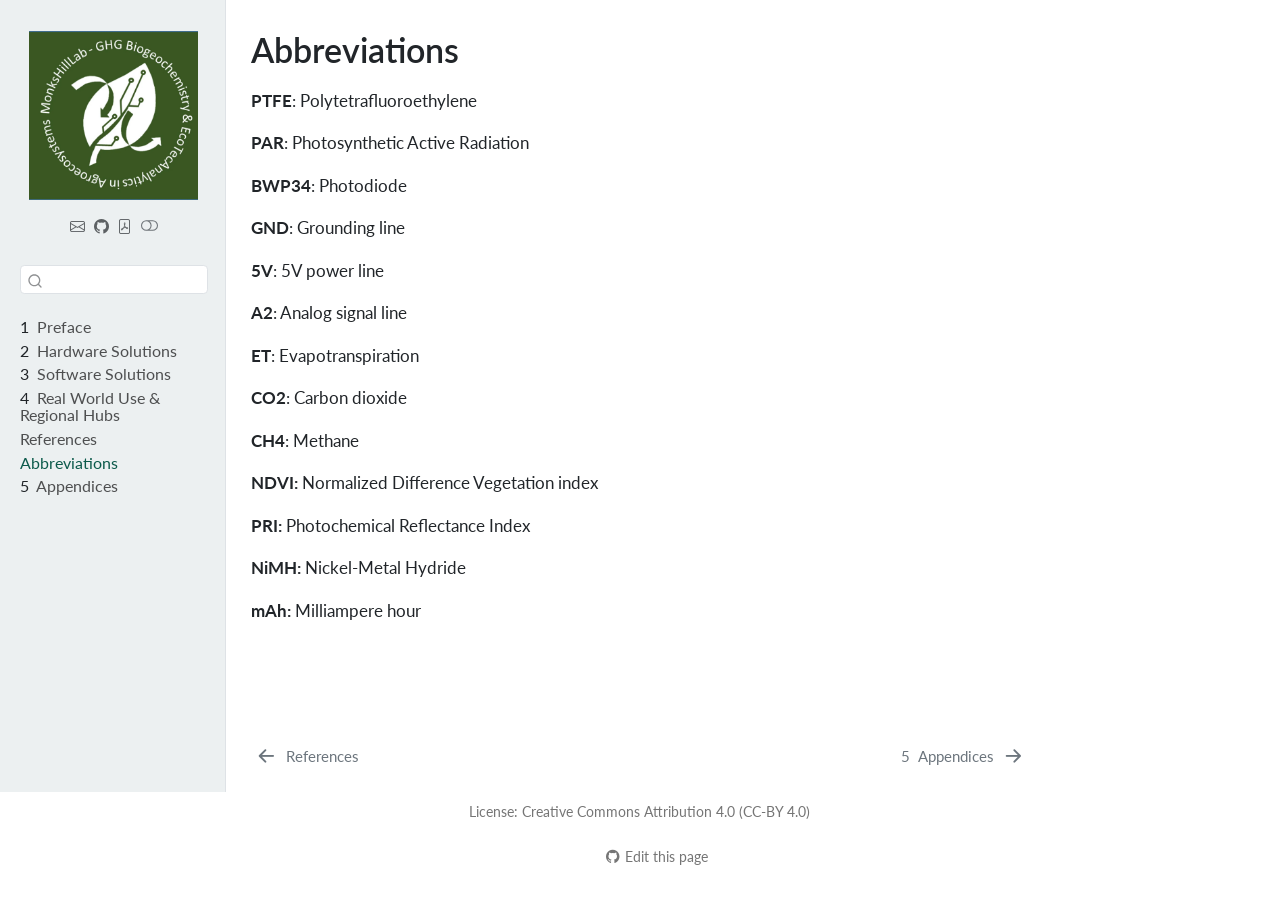
==== abbreviations.html @ f5f692bb "Built site for gh-pages" ====
<!DOCTYPE html>
<html xmlns="http://www.w3.org/1999/xhtml" lang="en" xml:lang="en"><head>

<meta charset="utf-8">
<meta name="generator" content="quarto-1.9.37">

<meta name="viewport" content="width=device-width, initial-scale=1.0, user-scalable=yes">


<title>Abbreviations – Build-It-Yourself: Low-Cost Systems for Field Ecophysiology</title>
<style>
/* Default styles provided by pandoc.
** See https://pandoc.org/MANUAL.html#variables-for-html for config info.
*/
code{white-space: pre-wrap;}
span.smallcaps{font-variant: small-caps;}
div.columns{display: flex; gap: min(4vw, 1.5em);}
div.column{flex: auto; overflow-x: auto;}
div.hanging-indent{margin-left: 1.5em; text-indent: -1.5em;}
ul.task-list{list-style: none;}
ul.task-list li input[type="checkbox"] {
  width: 0.8em;
  margin: 0 0.8em 0.2em -1em; /* quarto-specific, see https://github.com/quarto-dev/quarto-cli/issues/4556 */ 
  vertical-align: middle;
}
</style>


<script src="site_libs/quarto-nav/quarto-nav.js"></script>
<script src="site_libs/clipboard/clipboard.min.js"></script>
<script src="site_libs/quarto-search/autocomplete.umd.js"></script>
<script src="site_libs/quarto-search/fuse.min.js"></script>
<script src="site_libs/quarto-search/quarto-search.js"></script>
<meta name="quarto:offset" content="./">
<link href="./appendices.html" rel="next">
<link href="./references.html" rel="prev">
<link href="./assets/mhl-logo.png" rel="icon" type="image/png">
<script src="site_libs/quarto-html/quarto.js" type="module"></script>
<script src="site_libs/quarto-html/tabsets/tabsets.js" type="module"></script>
<script src="site_libs/quarto-html/popper.min.js"></script>
<script src="site_libs/quarto-html/tippy.umd.min.js"></script>
<script src="site_libs/quarto-html/anchor.min.js"></script>
<link href="site_libs/quarto-html/tippy.css" rel="stylesheet">
<link href="site_libs/quarto-html/quarto-syntax-highlighting-7f8f88aac4f3542376d5c11b86a4c14d.css" rel="stylesheet" class="quarto-color-scheme" id="quarto-text-highlighting-styles">
<link href="site_libs/quarto-html/quarto-syntax-highlighting-dark-d0ae9245876894da5ac7e18953ecc5cc.css" rel="stylesheet" class="quarto-color-scheme quarto-color-alternate" id="quarto-text-highlighting-styles">
<link href="site_libs/quarto-html/quarto-syntax-highlighting-7f8f88aac4f3542376d5c11b86a4c14d.css" rel="stylesheet" class="quarto-color-scheme-extra" id="quarto-text-highlighting-styles">
<script src="site_libs/bootstrap/bootstrap.min.js"></script>
<link href="site_libs/bootstrap/bootstrap-icons.css" rel="stylesheet">
<link href="site_libs/bootstrap/bootstrap-c75c47e41b4a108db95474492f6cf601.min.css" rel="stylesheet" append-hash="true" class="quarto-color-scheme" id="quarto-bootstrap" data-mode="light">
<link href="site_libs/bootstrap/bootstrap-dark-1c487531667cee9fc2b7a6ff2bb929b9.min.css" rel="stylesheet" append-hash="true" class="quarto-color-scheme quarto-color-alternate" id="quarto-bootstrap" data-mode="dark">
<link href="site_libs/bootstrap/bootstrap-c75c47e41b4a108db95474492f6cf601.min.css" rel="stylesheet" append-hash="true" class="quarto-color-scheme-extra" id="quarto-bootstrap" data-mode="light">
<script id="quarto-search-options" type="application/json">{
  "location": "sidebar",
  "copy-button": false,
  "collapse-after": 3,
  "panel-placement": "start",
  "type": "textbox",
  "limit": 50,
  "keyboard-shortcut": [
    "f",
    "/",
    "s"
  ],
  "show-item-context": false,
  "language": {
    "search-no-results-text": "No results",
    "search-matching-documents-text": "matching documents",
    "search-copy-link-title": "Copy link to search",
    "search-hide-matches-text": "Hide additional matches",
    "search-more-match-text": "more match in this document",
    "search-more-matches-text": "more matches in this document",
    "search-clear-button-title": "Clear",
    "search-text-placeholder": "",
    "search-detached-cancel-button-title": "Cancel",
    "search-submit-button-title": "Submit",
    "search-label": "Search"
  }
}</script>
<script async="" src="https://hypothes.is/embed.js"></script>
<script>
  window.document.addEventListener("DOMContentLoaded", function (_event) {
    document.body.classList.add('hypothesis-enabled');
  });
</script>


</head>

<body class="nav-sidebar docked quarto-light"><script id="quarto-html-before-body" type="application/javascript">
    const toggleBodyColorMode = (bsSheetEl) => {
      const mode = bsSheetEl.getAttribute("data-mode");
      const bodyEl = window.document.querySelector("body");
      if (mode === "dark") {
        bodyEl.classList.add("quarto-dark");
        bodyEl.classList.remove("quarto-light");
      } else {
        bodyEl.classList.add("quarto-light");
        bodyEl.classList.remove("quarto-dark");
      }
    }
    const toggleBodyColorPrimary = () => {
      const bsSheetEl = window.document.querySelector("link#quarto-bootstrap:not([rel=disabled-stylesheet])");
      if (bsSheetEl) {
        toggleBodyColorMode(bsSheetEl);
      }
    }
    const setColorSchemeToggle = (alternate) => {
      const toggles = window.document.querySelectorAll('.quarto-color-scheme-toggle');
      for (let i=0; i < toggles.length; i++) {
        const toggle = toggles[i];
        if (toggle) {
          if (alternate) {
            toggle.classList.add("alternate");
          } else {
            toggle.classList.remove("alternate");
          }
        }
      }
    };
    const toggleColorMode = (alternate) => {
      // Switch the stylesheets
      const primaryStylesheets = window.document.querySelectorAll('link.quarto-color-scheme:not(.quarto-color-alternate)');
      const alternateStylesheets = window.document.querySelectorAll('link.quarto-color-scheme.quarto-color-alternate');
      manageTransitions('#quarto-margin-sidebar .nav-link', false);
      if (alternate) {
        // note: dark is layered on light, we don't disable primary!
        enableStylesheet(alternateStylesheets);
        for (const sheetNode of alternateStylesheets) {
          if (sheetNode.id === "quarto-bootstrap") {
            toggleBodyColorMode(sheetNode);
          }
        }
      } else {
        disableStylesheet(alternateStylesheets);
        enableStylesheet(primaryStylesheets)
        toggleBodyColorPrimary();
      }
      manageTransitions('#quarto-margin-sidebar .nav-link', true);
      // Switch the toggles
      setColorSchemeToggle(alternate)
      // Hack to workaround the fact that safari doesn't
      // properly recolor the scrollbar when toggling (#1455)
      if (navigator.userAgent.indexOf('Safari') > 0 && navigator.userAgent.indexOf('Chrome') == -1) {
        manageTransitions("body", false);
        window.scrollTo(0, 1);
        setTimeout(() => {
          window.scrollTo(0, 0);
          manageTransitions("body", true);
        }, 40);
      }
    }
    const disableStylesheet = (stylesheets) => {
      for (let i=0; i < stylesheets.length; i++) {
        const stylesheet = stylesheets[i];
        stylesheet.rel = 'disabled-stylesheet';
      }
    }
    const enableStylesheet = (stylesheets) => {
      for (let i=0; i < stylesheets.length; i++) {
        const stylesheet = stylesheets[i];
        if(stylesheet.rel !== 'stylesheet') { // for Chrome, which will still FOUC without this check
          stylesheet.rel = 'stylesheet';
        }
      }
    }
    const manageTransitions = (selector, allowTransitions) => {
      const els = window.document.querySelectorAll(selector);
      for (let i=0; i < els.length; i++) {
        const el = els[i];
        if (allowTransitions) {
          el.classList.remove('notransition');
        } else {
          el.classList.add('notransition');
        }
      }
    }
    const isFileUrl = () => {
      return window.location.protocol === 'file:';
    }
    const hasAlternateSentinel = () => {
      let styleSentinel = getColorSchemeSentinel();
      if (styleSentinel !== null) {
        return styleSentinel === "alternate";
      } else {
        return false;
      }
    }
    const setStyleSentinel = (alternate) => {
      const value = alternate ? "alternate" : "default";
      if (!isFileUrl()) {
        window.localStorage.setItem("quarto-color-scheme", value);
      } else {
        localAlternateSentinel = value;
      }
    }
    const getColorSchemeSentinel = () => {
      if (!isFileUrl()) {
        const storageValue = window.localStorage.getItem("quarto-color-scheme");
        return storageValue != null ? storageValue : localAlternateSentinel;
      } else {
        return localAlternateSentinel;
      }
    }
    const toggleGiscusIfUsed = (isAlternate, darkModeDefault) => {
      const baseTheme = document.querySelector('#giscus-base-theme')?.value ?? 'light';
      const alternateTheme = document.querySelector('#giscus-alt-theme')?.value ?? 'dark';
      let newTheme = '';
      if(authorPrefersDark) {
        newTheme = isAlternate ? baseTheme : alternateTheme;
      } else {
        newTheme = isAlternate ? alternateTheme : baseTheme;
      }
      const changeGiscusTheme = () => {
        // From: https://github.com/giscus/giscus/issues/336
        const sendMessage = (message) => {
          const iframe = document.querySelector('iframe.giscus-frame');
          if (!iframe) return;
          iframe.contentWindow.postMessage({ giscus: message }, 'https://giscus.app');
        }
        sendMessage({
          setConfig: {
            theme: newTheme
          }
        });
      }
      const isGiscussLoaded = window.document.querySelector('iframe.giscus-frame') !== null;
      if (isGiscussLoaded) {
        changeGiscusTheme();
      }
    };
    const authorPrefersDark = false;
    const darkModeDefault = authorPrefersDark;
      document.querySelector('link#quarto-text-highlighting-styles.quarto-color-scheme-extra').rel = 'disabled-stylesheet';
      document.querySelector('link#quarto-bootstrap.quarto-color-scheme-extra').rel = 'disabled-stylesheet';
    let localAlternateSentinel = darkModeDefault ? 'alternate' : 'default';
    // Dark / light mode switch
    window.quartoToggleColorScheme = () => {
      // Read the current dark / light value
      let toAlternate = !hasAlternateSentinel();
      toggleColorMode(toAlternate);
      setStyleSentinel(toAlternate);
      toggleGiscusIfUsed(toAlternate, darkModeDefault);
      window.dispatchEvent(new Event('resize'));
    };
    // Switch to dark mode if need be
    if (hasAlternateSentinel()) {
      toggleColorMode(true);
    } else {
      toggleColorMode(false);
    }
  </script>

<div id="quarto-search-results"></div>
  <header id="quarto-header" class="headroom fixed-top">
  <nav class="quarto-secondary-nav">
    <div class="container-fluid d-flex">
      <button type="button" class="quarto-btn-toggle btn" data-bs-toggle="collapse" role="button" data-bs-target=".quarto-sidebar-collapse-item" aria-controls="quarto-sidebar" aria-expanded="false" aria-label="Toggle sidebar navigation" onclick="if (window.quartoToggleHeadroom) { window.quartoToggleHeadroom(); }">
        <i class="bi bi-layout-text-sidebar-reverse"></i>
      </button>
        <nav class="quarto-page-breadcrumbs" aria-label="breadcrumb"><ol class="breadcrumb"><li class="breadcrumb-item"><a href="./abbreviations.html">Abbreviations</a></li></ol></nav>
        <a class="flex-grow-1" role="navigation" data-bs-toggle="collapse" data-bs-target=".quarto-sidebar-collapse-item" aria-controls="quarto-sidebar" aria-expanded="false" aria-label="Toggle sidebar navigation" onclick="if (window.quartoToggleHeadroom) { window.quartoToggleHeadroom(); }">      
        </a>
      <button type="button" class="btn quarto-search-button" aria-label="Search" onclick="window.quartoOpenSearch();">
        <i class="bi bi-search"></i>
      </button>
    </div>
  </nav>
</header>
<!-- content -->
<div id="quarto-content" class="quarto-container page-columns page-rows-contents page-layout-article">
<!-- sidebar -->
  <nav id="quarto-sidebar" class="sidebar collapse collapse-horizontal quarto-sidebar-collapse-item sidebar-navigation docked overflow-auto">
    <div class="pt-lg-2 mt-2 text-center sidebar-header sidebar-header-stacked">
      <a href="./index.html" class="sidebar-logo-link">
      <img src="./assets/mhl-logo.png" alt="" class="sidebar-logo light-content py-0 d-lg-inline d-none">
      <img src="./assets/mhl-logo.png" alt="" class="sidebar-logo dark-content py-0 d-lg-inline d-none">
      </a>
    <div class="sidebar-title mb-0 py-0">
      <a href="./"></a> 
        <div class="sidebar-tools-main tools-wide">
    <a href="mailto:mathiashoffmann@zalf.de" title="" class="quarto-navigation-tool px-1" aria-label=""><i class="bi bi-envelope"></i></a>
    <a href="https://github.com/zalf-lli/LCSfFE-handbook" title="Source Code" class="quarto-navigation-tool px-1" aria-label="Source Code"><i class="bi bi-github"></i></a>
    <a href="./Build-It-Yourself--Low-Cost-Systems-for-Field-Ecophysiology.pdf" title="Download PDF" class="quarto-navigation-tool px-1" aria-label="Download PDF"><i class="bi bi-file-pdf"></i></a>
  <a href="" class="quarto-color-scheme-toggle quarto-navigation-tool  px-1" onclick="window.quartoToggleColorScheme(); return false;" title="Toggle dark mode"><i class="bi"></i></a>
</div>
    </div>
      </div>
        <div class="mt-2 flex-shrink-0 align-items-center">
        <div class="sidebar-search">
        <div id="quarto-search" class="" title="Search"></div>
        </div>
        </div>
    <div class="sidebar-menu-container"> 
    <ul class="list-unstyled mt-1">
        <li class="sidebar-item">
  <div class="sidebar-item-container"> 
  <a href="./index.html" class="sidebar-item-text sidebar-link">
 <span class="menu-text"><span class="chapter-number">1</span>&nbsp; <span class="chapter-title">Preface</span></span></a>
  </div>
</li>
        <li class="sidebar-item">
  <div class="sidebar-item-container"> 
  <a href="./hardware-solutions.html" class="sidebar-item-text sidebar-link">
 <span class="menu-text"><span class="chapter-number">2</span>&nbsp; <span class="chapter-title">Hardware Solutions</span></span></a>
  </div>
</li>
        <li class="sidebar-item">
  <div class="sidebar-item-container"> 
  <a href="./software-solutions.html" class="sidebar-item-text sidebar-link">
 <span class="menu-text"><span class="chapter-number">3</span>&nbsp; <span class="chapter-title">Software Solutions</span></span></a>
  </div>
</li>
        <li class="sidebar-item">
  <div class="sidebar-item-container"> 
  <a href="./real-world-use.html" class="sidebar-item-text sidebar-link">
 <span class="menu-text"><span class="chapter-number">4</span>&nbsp; <span class="chapter-title">Real World Use &amp; Regional Hubs</span></span></a>
  </div>
</li>
        <li class="sidebar-item">
  <div class="sidebar-item-container"> 
  <a href="./references.html" class="sidebar-item-text sidebar-link">
 <span class="menu-text">References</span></a>
  </div>
</li>
        <li class="sidebar-item">
  <div class="sidebar-item-container"> 
  <a href="./abbreviations.html" class="sidebar-item-text sidebar-link active">
 <span class="menu-text">Abbreviations</span></a>
  </div>
</li>
        <li class="sidebar-item">
  <div class="sidebar-item-container"> 
  <a href="./appendices.html" class="sidebar-item-text sidebar-link">
 <span class="menu-text"><span class="chapter-number">5</span>&nbsp; <span class="chapter-title">Appendices</span></span></a>
  </div>
</li>
    </ul>
    </div>
</nav>
<div id="quarto-sidebar-glass" class="quarto-sidebar-collapse-item" data-bs-toggle="collapse" data-bs-target=".quarto-sidebar-collapse-item"></div>
<!-- margin-sidebar -->
    <div id="quarto-margin-sidebar" class="sidebar margin-sidebar zindex-bottom">
        
    </div>
<!-- main -->
<main class="content" id="quarto-document-content">


<header id="title-block-header" class="quarto-title-block default">
<div class="quarto-title">
<h1 class="title">Abbreviations</h1>
</div>



<div class="quarto-title-meta">

    
  
    
  </div>
  


</header>


<p><strong>PTFE</strong>: Polytetrafluoroethylene</p>
<p><strong>PAR</strong>: Photosynthetic Active Radiation</p>
<p><strong>BWP34</strong>: Photodiode</p>
<p><strong>GND</strong>: Grounding line</p>
<p><strong>5V</strong>: 5V power line</p>
<p><strong>A2</strong>: Analog signal line</p>
<p><strong>ET</strong>: Evapotranspiration</p>
<p><strong>CO2</strong>: Carbon dioxide</p>
<p><strong>CH4</strong>: Methane</p>
<p><strong>NDVI:</strong> Normalized Difference Vegetation index</p>
<p><strong>PRI:</strong> Photochemical Reflectance Index</p>
<p><strong>NiMH:</strong> Nickel-Metal Hydride</p>
<p><strong>mAh:</strong> Milliampere hour</p>



</main> <!-- /main -->
<script id="quarto-html-after-body" type="application/javascript">
  window.document.addEventListener("DOMContentLoaded", function (event) {
    // Ensure there is a toggle, if there isn't float one in the top right
    if (window.document.querySelector('.quarto-color-scheme-toggle') === null) {
      const a = window.document.createElement('a');
      a.classList.add('top-right');
      a.classList.add('quarto-color-scheme-toggle');
      a.href = "";
      a.onclick = function() { try { window.quartoToggleColorScheme(); } catch {} return false; };
      const i = window.document.createElement("i");
      i.classList.add('bi');
      a.appendChild(i);
      window.document.body.appendChild(a);
    }
    setColorSchemeToggle(hasAlternateSentinel())
    const icon = "";
    const anchorJS = new window.AnchorJS();
    anchorJS.options = {
      placement: 'right',
      icon: icon
    };
    anchorJS.add('.anchored');
    const isCodeAnnotation = (el) => {
      for (const clz of el.classList) {
        if (clz.startsWith('code-annotation-')) {                     
          return true;
        }
      }
      return false;
    }
    const onCopySuccess = function(e) {
      // button target
      const button = e.trigger;
      // don't keep focus
      button.blur();
      // flash "checked"
      button.classList.add('code-copy-button-checked');
      var currentTitle = button.getAttribute("title");
      button.setAttribute("title", "Copied!");
      let tooltip;
      if (window.bootstrap) {
        button.setAttribute("data-bs-toggle", "tooltip");
        button.setAttribute("data-bs-placement", "left");
        button.setAttribute("data-bs-title", "Copied!");
        tooltip = new bootstrap.Tooltip(button, 
          { trigger: "manual", 
            customClass: "code-copy-button-tooltip",
            offset: [0, -8]});
        tooltip.show();    
      }
      setTimeout(function() {
        if (tooltip) {
          tooltip.hide();
          button.removeAttribute("data-bs-title");
          button.removeAttribute("data-bs-toggle");
          button.removeAttribute("data-bs-placement");
        }
        button.setAttribute("title", currentTitle);
        button.classList.remove('code-copy-button-checked');
      }, 1000);
      // clear code selection
      e.clearSelection();
    }
    const getTextToCopy = function(trigger) {
      const outerScaffold = trigger.parentElement.cloneNode(true);
      const codeEl = outerScaffold.querySelector('code');
      for (const childEl of codeEl.children) {
        if (isCodeAnnotation(childEl)) {
          childEl.remove();
        }
      }
      return codeEl.innerText;
    }
    const clipboard = new window.ClipboardJS('.code-copy-button:not([data-in-quarto-modal])', {
      text: getTextToCopy
    });
    clipboard.on('success', onCopySuccess);
    if (window.document.getElementById('quarto-embedded-source-code-modal')) {
      const clipboardModal = new window.ClipboardJS('.code-copy-button[data-in-quarto-modal]', {
        text: getTextToCopy,
        container: window.document.getElementById('quarto-embedded-source-code-modal')
      });
      clipboardModal.on('success', onCopySuccess);
    }
      var localhostRegex = new RegExp(/^(?:http|https):\/\/localhost\:?[0-9]*\//);
      var mailtoRegex = new RegExp(/^mailto:/);
        var filterRegex = new RegExp('/' + window.location.host + '/');
      var isInternal = (href) => {
          return filterRegex.test(href) || localhostRegex.test(href) || mailtoRegex.test(href);
      }
      // Inspect non-navigation links and adorn them if external
     var links = window.document.querySelectorAll('a[href]:not(.nav-link):not(.navbar-brand):not(.toc-action):not(.sidebar-link):not(.sidebar-item-toggle):not(.pagination-link):not(.no-external):not([aria-hidden]):not(.dropdown-item):not(.quarto-navigation-tool):not(.about-link)');
      for (var i=0; i<links.length; i++) {
        const link = links[i];
        if (!isInternal(link.href)) {
          // undo the damage that might have been done by quarto-nav.js in the case of
          // links that we want to consider external
          if (link.dataset.originalHref !== undefined) {
            link.href = link.dataset.originalHref;
          }
        }
      }
    function tippyHover(el, contentFn, onTriggerFn, onUntriggerFn) {
      const config = {
        allowHTML: true,
        maxWidth: 500,
        delay: 100,
        arrow: false,
        appendTo: function(el) {
            return el.parentElement;
        },
        interactive: true,
        interactiveBorder: 10,
        theme: 'quarto',
        placement: 'bottom-start',
      };
      if (contentFn) {
        config.content = contentFn;
      }
      if (onTriggerFn) {
        config.onTrigger = onTriggerFn;
      }
      if (onUntriggerFn) {
        config.onUntrigger = onUntriggerFn;
      }
      window.tippy(el, config); 
    }
    const noterefs = window.document.querySelectorAll('a[role="doc-noteref"]');
    for (var i=0; i<noterefs.length; i++) {
      const ref = noterefs[i];
      tippyHover(ref, function() {
        // use id or data attribute instead here
        let href = ref.getAttribute('data-footnote-href') || ref.getAttribute('href');
        try { href = new URL(href).hash; } catch {}
        const id = href.replace(/^#\/?/, "");
        const note = window.document.getElementById(id);
        if (note) {
          return note.innerHTML;
        } else {
          return "";
        }
      });
    }
    const xrefs = window.document.querySelectorAll('a.quarto-xref');
    const processXRef = (id, note) => {
      // Strip column container classes
      const stripColumnClz = (el) => {
        el.classList.remove("page-full", "page-columns");
        if (el.children) {
          for (const child of el.children) {
            stripColumnClz(child);
          }
        }
      }
      stripColumnClz(note)
      if (id === null || id.startsWith('sec-')) {
        // Special case sections, only their first couple elements
        const container = document.createElement("div");
        if (note.children && note.children.length > 2) {
          container.appendChild(note.children[0].cloneNode(true));
          for (let i = 1; i < note.children.length; i++) {
            const child = note.children[i];
            if (child.tagName === "P" && child.innerText === "") {
              continue;
            } else {
              container.appendChild(child.cloneNode(true));
              break;
            }
          }
          if (window.Quarto?.typesetMath) {
            window.Quarto.typesetMath(container);
          }
          return container.innerHTML
        } else {
          if (window.Quarto?.typesetMath) {
            window.Quarto.typesetMath(note);
          }
          return note.innerHTML;
        }
      } else {
        // Remove any anchor links if they are present
        const anchorLink = note.querySelector('a.anchorjs-link');
        if (anchorLink) {
          anchorLink.remove();
        }
        if (window.Quarto?.typesetMath) {
          window.Quarto.typesetMath(note);
        }
        if (note.classList.contains("callout")) {
          return note.outerHTML;
        } else {
          return note.innerHTML;
        }
      }
    }
    for (var i=0; i<xrefs.length; i++) {
      const xref = xrefs[i];
      tippyHover(xref, undefined, function(instance) {
        instance.disable();
        let url = xref.getAttribute('href');
        let hash = undefined; 
        if (url.startsWith('#')) {
          hash = url;
        } else {
          try { hash = new URL(url).hash; } catch {}
        }
        if (hash) {
          const id = hash.replace(/^#\/?/, "");
          const note = window.document.getElementById(id);
          if (note !== null) {
            try {
              const html = processXRef(id, note.cloneNode(true));
              instance.setContent(html);
            } finally {
              instance.enable();
              instance.show();
            }
          } else {
            // See if we can fetch this
            fetch(url.split('#')[0])
            .then(res => res.text())
            .then(html => {
              const parser = new DOMParser();
              const htmlDoc = parser.parseFromString(html, "text/html");
              const note = htmlDoc.getElementById(id);
              if (note !== null) {
                const html = processXRef(id, note);
                instance.setContent(html);
              } 
            }).finally(() => {
              instance.enable();
              instance.show();
            });
          }
        } else {
          // See if we can fetch a full url (with no hash to target)
          // This is a special case and we should probably do some content thinning / targeting
          fetch(url)
          .then(res => res.text())
          .then(html => {
            const parser = new DOMParser();
            const htmlDoc = parser.parseFromString(html, "text/html");
            const note = htmlDoc.querySelector('main.content');
            if (note !== null) {
              // This should only happen for chapter cross references
              // (since there is no id in the URL)
              // remove the first header
              if (note.children.length > 0 && note.children[0].tagName === "HEADER") {
                note.children[0].remove();
              }
              const html = processXRef(null, note);
              instance.setContent(html);
            } 
          }).finally(() => {
            instance.enable();
            instance.show();
          });
        }
      }, function(instance) {
      });
    }
        let selectedAnnoteEl;
        const selectorForAnnotation = ( cell, annotation) => {
          let cellAttr = 'data-code-cell="' + cell + '"';
          let lineAttr = 'data-code-annotation="' +  annotation + '"';
          const selector = 'span[' + cellAttr + '][' + lineAttr + ']';
          return selector;
        }
        const selectCodeLines = (annoteEl) => {
          const doc = window.document;
          const targetCell = annoteEl.getAttribute("data-target-cell");
          const targetAnnotation = annoteEl.getAttribute("data-target-annotation");
          const annoteSpan = window.document.querySelector(selectorForAnnotation(targetCell, targetAnnotation));
          const lines = annoteSpan.getAttribute("data-code-lines").split(",");
          const lineIds = lines.map((line) => {
            return targetCell + "-" + line;
          })
          let top = null;
          let height = null;
          let parent = null;
          if (lineIds.length > 0) {
              //compute the position of the single el (top and bottom and make a div)
              const el = window.document.getElementById(lineIds[0]);
              top = el.offsetTop;
              height = el.offsetHeight;
              parent = el.parentElement.parentElement;
            if (lineIds.length > 1) {
              const lastEl = window.document.getElementById(lineIds[lineIds.length - 1]);
              const bottom = lastEl.offsetTop + lastEl.offsetHeight;
              height = bottom - top;
            }
            if (top !== null && height !== null && parent !== null) {
              // cook up a div (if necessary) and position it 
              let div = window.document.getElementById("code-annotation-line-highlight");
              if (div === null) {
                div = window.document.createElement("div");
                div.setAttribute("id", "code-annotation-line-highlight");
                div.style.position = 'absolute';
                parent.appendChild(div);
              }
              div.style.top = top - 2 + "px";
              div.style.height = height + 4 + "px";
              div.style.left = 0;
              let gutterDiv = window.document.getElementById("code-annotation-line-highlight-gutter");
              if (gutterDiv === null) {
                gutterDiv = window.document.createElement("div");
                gutterDiv.setAttribute("id", "code-annotation-line-highlight-gutter");
                gutterDiv.style.position = 'absolute';
                const codeCell = window.document.getElementById(targetCell);
                const gutter = codeCell.querySelector('.code-annotation-gutter');
                gutter.appendChild(gutterDiv);
              }
              gutterDiv.style.top = top - 2 + "px";
              gutterDiv.style.height = height + 4 + "px";
            }
            selectedAnnoteEl = annoteEl;
          }
        };
        const unselectCodeLines = () => {
          const elementsIds = ["code-annotation-line-highlight", "code-annotation-line-highlight-gutter"];
          elementsIds.forEach((elId) => {
            const div = window.document.getElementById(elId);
            if (div) {
              div.remove();
            }
          });
          selectedAnnoteEl = undefined;
        };
          // Handle positioning of the toggle
      window.addEventListener(
        "resize",
        throttle(() => {
          elRect = undefined;
          if (selectedAnnoteEl) {
            selectCodeLines(selectedAnnoteEl);
          }
        }, 10)
      );
      function throttle(fn, ms) {
      let throttle = false;
      let timer;
        return (...args) => {
          if(!throttle) { // first call gets through
              fn.apply(this, args);
              throttle = true;
          } else { // all the others get throttled
              if(timer) clearTimeout(timer); // cancel #2
              timer = setTimeout(() => {
                fn.apply(this, args);
                timer = throttle = false;
              }, ms);
          }
        };
      }
        // Attach click handler to the DT
        const annoteDls = window.document.querySelectorAll('dt[data-target-cell]');
        for (const annoteDlNode of annoteDls) {
          annoteDlNode.addEventListener('click', (event) => {
            const clickedEl = event.target;
            if (clickedEl !== selectedAnnoteEl) {
              unselectCodeLines();
              const activeEl = window.document.querySelector('dt[data-target-cell].code-annotation-active');
              if (activeEl) {
                activeEl.classList.remove('code-annotation-active');
              }
              selectCodeLines(clickedEl);
              clickedEl.classList.add('code-annotation-active');
            } else {
              // Unselect the line
              unselectCodeLines();
              clickedEl.classList.remove('code-annotation-active');
            }
          });
        }
    const findCites = (el) => {
      const parentEl = el.parentElement;
      if (parentEl) {
        const cites = parentEl.dataset.cites;
        if (cites) {
          return {
            el,
            cites: cites.split(' ')
          };
        } else {
          return findCites(el.parentElement)
        }
      } else {
        return undefined;
      }
    };
    var bibliorefs = window.document.querySelectorAll('a[role="doc-biblioref"]');
    for (var i=0; i<bibliorefs.length; i++) {
      const ref = bibliorefs[i];
      const citeInfo = findCites(ref);
      if (citeInfo) {
        tippyHover(citeInfo.el, function() {
          var popup = window.document.createElement('div');
          citeInfo.cites.forEach(function(cite) {
            var citeDiv = window.document.createElement('div');
            citeDiv.classList.add('hanging-indent');
            citeDiv.classList.add('csl-entry');
            var biblioDiv = window.document.getElementById('ref-' + cite);
            if (biblioDiv) {
              citeDiv.innerHTML = biblioDiv.innerHTML;
            }
            popup.appendChild(citeDiv);
          });
          return popup.innerHTML;
        });
      }
    }
  });
  </script>
<nav class="page-navigation">
  <div class="nav-page nav-page-previous">
      <a href="./references.html" class="pagination-link" aria-label="References">
        <i class="bi bi-arrow-left-short"></i> <span class="nav-page-text">References</span>
      </a>          
  </div>
  <div class="nav-page nav-page-next">
      <a href="./appendices.html" class="pagination-link" aria-label="Appendices">
        <span class="nav-page-text"><span class="chapter-number">5</span>&nbsp; <span class="chapter-title">Appendices</span></span> <i class="bi bi-arrow-right-short"></i>
      </a>
  </div>
</nav>
</div> <!-- /content -->
<footer class="footer">
  <div class="nav-footer">
    <div class="nav-footer-left">
      &nbsp;
    </div>   
    <div class="nav-footer-center">
<p>License: Creative Commons Attribution 4.0 (CC-BY 4.0)</p>
<div class="toc-actions"><ul><li><a href="https://github.com/zalf-lli/LCSfFE-handbook/edit/main/abbreviations.qmd" class="toc-action"><i class="bi bi-github"></i>Edit this page</a></li></ul></div></div>
    <div class="nav-footer-right">
      &nbsp;
    </div>
  </div>
</footer>




</body></html>
---- site_libs/quarto-html/tippy.css ----
.tippy-box[data-animation=fade][data-state=hidden]{opacity:0}[data-tippy-root]{max-width:calc(100vw - 10px)}.tippy-box{position:relative;background-color:#333;color:#fff;border-radius:4px;font-size:14px;line-height:1.4;white-space:normal;outline:0;transition-property:transform,visibility,opacity}.tippy-box[data-placement^=top]>.tippy-arrow{bottom:0}.tippy-box[data-placement^=top]>.tippy-arrow:before{bottom:-7px;left:0;border-width:8px 8px 0;border-top-color:initial;transform-origin:center top}.tippy-box[data-placement^=bottom]>.tippy-arrow{top:0}.tippy-box[data-placement^=bottom]>.tippy-arrow:before{top:-7px;left:0;border-width:0 8px 8px;border-bottom-color:initial;transform-origin:center bottom}.tippy-box[data-placement^=left]>.tippy-arrow{right:0}.tippy-box[data-placement^=left]>.tippy-arrow:before{border-width:8px 0 8px 8px;border-left-color:initial;right:-7px;transform-origin:center left}.tippy-box[data-placement^=right]>.tippy-arrow{left:0}.tippy-box[data-placement^=right]>.tippy-arrow:before{left:-7px;border-width:8px 8px 8px 0;border-right-color:initial;transform-origin:center right}.tippy-box[data-inertia][data-state=visible]{transition-timing-function:cubic-bezier(.54,1.5,.38,1.11)}.tippy-arrow{width:16px;height:16px;color:#333}.tippy-arrow:before{content:"";position:absolute;border-color:transparent;border-style:solid}.tippy-content{position:relative;padding:5px 9px;z-index:1}
---- site_libs/quarto-html/quarto-syntax-highlighting-7f8f88aac4f3542376d5c11b86a4c14d.css ----
/* quarto syntax highlight colors */
:root {
  --quarto-hl-ot-color: #003B4F;
  --quarto-hl-at-color: #657422;
  --quarto-hl-ss-color: #20794D;
  --quarto-hl-an-color: #5E5E5E;
  --quarto-hl-fu-color: #4758AB;
  --quarto-hl-st-color: #20794D;
  --quarto-hl-cf-color: #003B4F;
  --quarto-hl-op-color: #5E5E5E;
  --quarto-hl-er-color: #AD0000;
  --quarto-hl-bn-color: #AD0000;
  --quarto-hl-al-color: #AD0000;
  --quarto-hl-va-color: #111111;
  --quarto-hl-bu-color: inherit;
  --quarto-hl-ex-color: inherit;
  --quarto-hl-pp-color: #AD0000;
  --quarto-hl-in-color: #5E5E5E;
  --quarto-hl-vs-color: #20794D;
  --quarto-hl-wa-color: #5E5E5E;
  --quarto-hl-do-color: #5E5E5E;
  --quarto-hl-im-color: #00769E;
  --quarto-hl-ch-color: #20794D;
  --quarto-hl-dt-color: #AD0000;
  --quarto-hl-fl-color: #AD0000;
  --quarto-hl-co-color: #5E5E5E;
  --quarto-hl-cv-color: #5E5E5E;
  --quarto-hl-cn-color: #8f5902;
  --quarto-hl-sc-color: #5E5E5E;
  --quarto-hl-dv-color: #AD0000;
  --quarto-hl-kw-color: #003B4F;
}

/* other quarto variables */
:root {
  --quarto-font-monospace: SFMono-Regular, Menlo, Monaco, Consolas, "Liberation Mono", "Courier New", monospace;
}

/* syntax highlight based on Pandoc's rules */
pre > code.sourceCode > span {
  color: #003B4F;
}

code.sourceCode > span {
  color: #003B4F;
}

div.sourceCode,
div.sourceCode pre.sourceCode {
  color: #003B4F;
}

/* Normal */
code span {
  color: #003B4F;
}

/* Alert */
code span.al {
  color: #AD0000;
  font-style: inherit;
}

/* Annotation */
code span.an {
  color: #5E5E5E;
  font-style: inherit;
}

/* Attribute */
code span.at {
  color: #657422;
  font-style: inherit;
}

/* BaseN */
code span.bn {
  color: #AD0000;
  font-style: inherit;
}

/* BuiltIn */
code span.bu {
  font-style: inherit;
}

/* ControlFlow */
code span.cf {
  color: #003B4F;
  font-weight: bold;
  font-style: inherit;
}

/* Char */
code span.ch {
  color: #20794D;
  font-style: inherit;
}

/* Constant */
code span.cn {
  color: #8f5902;
  font-style: inherit;
}

/* Comment */
code span.co {
  color: #5E5E5E;
  font-style: inherit;
}

/* CommentVar */
code span.cv {
  color: #5E5E5E;
  font-style: italic;
}

/* Documentation */
code span.do {
  color: #5E5E5E;
  font-style: italic;
}

/* DataType */
code span.dt {
  color: #AD0000;
  font-style: inherit;
}

/* DecVal */
code span.dv {
  color: #AD0000;
  font-style: inherit;
}

/* Error */
code span.er {
  color: #AD0000;
  font-style: inherit;
}

/* Extension */
code span.ex {
  font-style: inherit;
}

/* Float */
code span.fl {
  color: #AD0000;
  font-style: inherit;
}

/* Function */
code span.fu {
  color: #4758AB;
  font-style: inherit;
}

/* Import */
code span.im {
  color: #00769E;
  font-style: inherit;
}

/* Information */
code span.in {
  color: #5E5E5E;
  font-style: inherit;
}

/* Keyword */
code span.kw {
  color: #003B4F;
  font-weight: bold;
  font-style: inherit;
}

/* Operator */
code span.op {
  color: #5E5E5E;
  font-style: inherit;
}

/* Other */
code span.ot {
  color: #003B4F;
  font-style: inherit;
}

/* Preprocessor */
code span.pp {
  color: #AD0000;
  font-style: inherit;
}

/* SpecialChar */
code span.sc {
  color: #5E5E5E;
  font-style: inherit;
}

/* SpecialString */
code span.ss {
  color: #20794D;
  font-style: inherit;
}

/* String */
code span.st {
  color: #20794D;
  font-style: inherit;
}

/* Variable */
code span.va {
  color: #111111;
  font-style: inherit;
}

/* VerbatimString */
code span.vs {
  color: #20794D;
  font-style: inherit;
}

/* Warning */
code span.wa {
  color: #5E5E5E;
  font-style: italic;
}

.prevent-inlining {
  content: "</";
}

/*# sourceMappingURL=789ad8cd35626ba772517505b42a116e.css.map */
---- site_libs/quarto-html/quarto-syntax-highlighting-dark-d0ae9245876894da5ac7e18953ecc5cc.css ----
/* quarto syntax highlight colors */
:root {
  --quarto-hl-al-color: #f07178;
  --quarto-hl-an-color: #d4d0ab;
  --quarto-hl-at-color: #00e0e0;
  --quarto-hl-bn-color: #d4d0ab;
  --quarto-hl-bu-color: #abe338;
  --quarto-hl-ch-color: #abe338;
  --quarto-hl-co-color: #f8f8f2;
  --quarto-hl-cv-color: #ffd700;
  --quarto-hl-cn-color: #ffd700;
  --quarto-hl-cf-color: #ffa07a;
  --quarto-hl-dt-color: #ffa07a;
  --quarto-hl-dv-color: #d4d0ab;
  --quarto-hl-do-color: #f8f8f2;
  --quarto-hl-er-color: #f07178;
  --quarto-hl-ex-color: #00e0e0;
  --quarto-hl-fl-color: #d4d0ab;
  --quarto-hl-fu-color: #ffa07a;
  --quarto-hl-im-color: #abe338;
  --quarto-hl-in-color: #d4d0ab;
  --quarto-hl-kw-color: #ffa07a;
  --quarto-hl-op-color: #ffa07a;
  --quarto-hl-ot-color: #00e0e0;
  --quarto-hl-pp-color: #dcc6e0;
  --quarto-hl-re-color: #00e0e0;
  --quarto-hl-sc-color: #abe338;
  --quarto-hl-ss-color: #abe338;
  --quarto-hl-st-color: #abe338;
  --quarto-hl-va-color: #00e0e0;
  --quarto-hl-vs-color: #abe338;
  --quarto-hl-wa-color: #dcc6e0;
}

/* other quarto variables */
:root {
  --quarto-font-monospace: SFMono-Regular, Menlo, Monaco, Consolas, "Liberation Mono", "Courier New", monospace;
}

/* syntax highlight based on Pandoc's rules */
pre > code.sourceCode > span {
  color: #f8f8f2;
}

code.sourceCode > span {
  color: #f8f8f2;
}

div.sourceCode,
div.sourceCode pre.sourceCode {
  color: #f8f8f2;
}

/* Normal */
code span {
  color: #f8f8f2;
}

/* Alert */
code span.al {
  color: #f07178;
}

/* Annotation */
code span.an {
  color: #d4d0ab;
}

/* Attribute */
code span.at {
  color: #00e0e0;
}

/* BaseN */
code span.bn {
  color: #d4d0ab;
}

/* BuiltIn */
code span.bu {
  color: #abe338;
}

/* ControlFlow */
code span.cf {
  font-weight: bold;
  color: #ffa07a;
}

/* Char */
code span.ch {
  color: #abe338;
}

/* Constant */
code span.cn {
  color: #ffd700;
}

/* Comment */
code span.co {
  font-style: italic;
  color: #f8f8f2;
}

/* CommentVar */
code span.cv {
  color: #ffd700;
}

/* Documentation */
code span.do {
  color: #f8f8f2;
}

/* DataType */
code span.dt {
  color: #ffa07a;
}

/* DecVal */
code span.dv {
  color: #d4d0ab;
}

/* Error */
code span.er {
  color: #f07178;
  text-decoration: underline;
}

/* Extension */
code span.ex {
  font-weight: bold;
  color: #00e0e0;
}

/* Float */
code span.fl {
  color: #d4d0ab;
}

/* Function */
code span.fu {
  color: #ffa07a;
}

/* Import */
code span.im {
  color: #abe338;
}

/* Information */
code span.in {
  color: #d4d0ab;
}

/* Keyword */
code span.kw {
  font-weight: bold;
  color: #ffa07a;
}

/* Operator */
code span.op {
  color: #ffa07a;
}

/* Other */
code span.ot {
  color: #00e0e0;
}

/* Preprocessor */
code span.pp {
  color: #dcc6e0;
}

/* RegionMarker */
code span.re {
  background-color: #f8f8f2;
  color: #00e0e0;
}

/* SpecialChar */
code span.sc {
  color: #abe338;
}

/* SpecialString */
code span.ss {
  color: #abe338;
}

/* String */
code span.st {
  color: #abe338;
}

/* Variable */
code span.va {
  color: #00e0e0;
}

/* VerbatimString */
code span.vs {
  color: #abe338;
}

/* Warning */
code span.wa {
  color: #dcc6e0;
}

.prevent-inlining {
  content: "</";
}

/*# sourceMappingURL=e2dac9153eaf3c552d5043f9565d03d7.css.map */
---- site_libs/quarto-html/quarto-syntax-highlighting-7f8f88aac4f3542376d5c11b86a4c14d.css ----
/* quarto syntax highlight colors */
:root {
  --quarto-hl-ot-color: #003B4F;
  --quarto-hl-at-color: #657422;
  --quarto-hl-ss-color: #20794D;
  --quarto-hl-an-color: #5E5E5E;
  --quarto-hl-fu-color: #4758AB;
  --quarto-hl-st-color: #20794D;
  --quarto-hl-cf-color: #003B4F;
  --quarto-hl-op-color: #5E5E5E;
  --quarto-hl-er-color: #AD0000;
  --quarto-hl-bn-color: #AD0000;
  --quarto-hl-al-color: #AD0000;
  --quarto-hl-va-color: #111111;
  --quarto-hl-bu-color: inherit;
  --quarto-hl-ex-color: inherit;
  --quarto-hl-pp-color: #AD0000;
  --quarto-hl-in-color: #5E5E5E;
  --quarto-hl-vs-color: #20794D;
  --quarto-hl-wa-color: #5E5E5E;
  --quarto-hl-do-color: #5E5E5E;
  --quarto-hl-im-color: #00769E;
  --quarto-hl-ch-color: #20794D;
  --quarto-hl-dt-color: #AD0000;
  --quarto-hl-fl-color: #AD0000;
  --quarto-hl-co-color: #5E5E5E;
  --quarto-hl-cv-color: #5E5E5E;
  --quarto-hl-cn-color: #8f5902;
  --quarto-hl-sc-color: #5E5E5E;
  --quarto-hl-dv-color: #AD0000;
  --quarto-hl-kw-color: #003B4F;
}

/* other quarto variables */
:root {
  --quarto-font-monospace: SFMono-Regular, Menlo, Monaco, Consolas, "Liberation Mono", "Courier New", monospace;
}

/* syntax highlight based on Pandoc's rules */
pre > code.sourceCode > span {
  color: #003B4F;
}

code.sourceCode > span {
  color: #003B4F;
}

div.sourceCode,
div.sourceCode pre.sourceCode {
  color: #003B4F;
}

/* Normal */
code span {
  color: #003B4F;
}

/* Alert */
code span.al {
  color: #AD0000;
  font-style: inherit;
}

/* Annotation */
code span.an {
  color: #5E5E5E;
  font-style: inherit;
}

/* Attribute */
code span.at {
  color: #657422;
  font-style: inherit;
}

/* BaseN */
code span.bn {
  color: #AD0000;
  font-style: inherit;
}

/* BuiltIn */
code span.bu {
  font-style: inherit;
}

/* ControlFlow */
code span.cf {
  color: #003B4F;
  font-weight: bold;
  font-style: inherit;
}

/* Char */
code span.ch {
  color: #20794D;
  font-style: inherit;
}

/* Constant */
code span.cn {
  color: #8f5902;
  font-style: inherit;
}

/* Comment */
code span.co {
  color: #5E5E5E;
  font-style: inherit;
}

/* CommentVar */
code span.cv {
  color: #5E5E5E;
  font-style: italic;
}

/* Documentation */
code span.do {
  color: #5E5E5E;
  font-style: italic;
}

/* DataType */
code span.dt {
  color: #AD0000;
  font-style: inherit;
}

/* DecVal */
code span.dv {
  color: #AD0000;
  font-style: inherit;
}

/* Error */
code span.er {
  color: #AD0000;
  font-style: inherit;
}

/* Extension */
code span.ex {
  font-style: inherit;
}

/* Float */
code span.fl {
  color: #AD0000;
  font-style: inherit;
}

/* Function */
code span.fu {
  color: #4758AB;
  font-style: inherit;
}

/* Import */
code span.im {
  color: #00769E;
  font-style: inherit;
}

/* Information */
code span.in {
  color: #5E5E5E;
  font-style: inherit;
}

/* Keyword */
code span.kw {
  color: #003B4F;
  font-weight: bold;
  font-style: inherit;
}

/* Operator */
code span.op {
  color: #5E5E5E;
  font-style: inherit;
}

/* Other */
code span.ot {
  color: #003B4F;
  font-style: inherit;
}

/* Preprocessor */
code span.pp {
  color: #AD0000;
  font-style: inherit;
}

/* SpecialChar */
code span.sc {
  color: #5E5E5E;
  font-style: inherit;
}

/* SpecialString */
code span.ss {
  color: #20794D;
  font-style: inherit;
}

/* String */
code span.st {
  color: #20794D;
  font-style: inherit;
}

/* Variable */
code span.va {
  color: #111111;
  font-style: inherit;
}

/* VerbatimString */
code span.vs {
  color: #20794D;
  font-style: inherit;
}

/* Warning */
code span.wa {
  color: #5E5E5E;
  font-style: italic;
}

.prevent-inlining {
  content: "</";
}

/*# sourceMappingURL=789ad8cd35626ba772517505b42a116e.css.map */
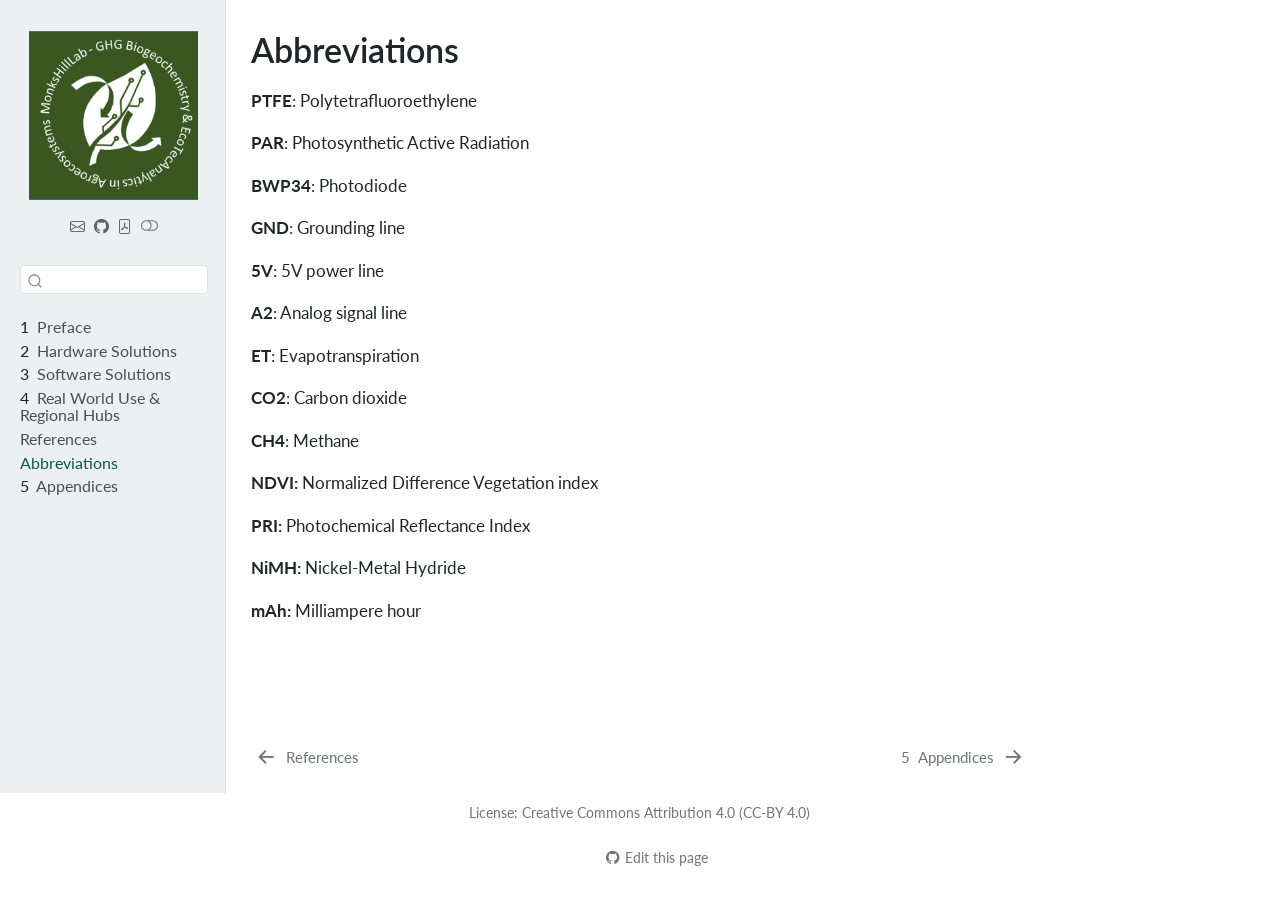
==== commit f2e7f388: "Built site for gh-pages" ====
--- a/abbreviations.html
+++ b/abbreviations.html
@@ -46,9 +46,9 @@
 <link href="site_libs/quarto-html/quarto-syntax-highlighting-7f8f88aac4f3542376d5c11b86a4c14d.css" rel="stylesheet" class="quarto-color-scheme-extra" id="quarto-text-highlighting-styles">
 <script src="site_libs/bootstrap/bootstrap.min.js"></script>
 <link href="site_libs/bootstrap/bootstrap-icons.css" rel="stylesheet">
-<link href="site_libs/bootstrap/bootstrap-c75c47e41b4a108db95474492f6cf601.min.css" rel="stylesheet" append-hash="true" class="quarto-color-scheme" id="quarto-bootstrap" data-mode="light">
-<link href="site_libs/bootstrap/bootstrap-dark-1c487531667cee9fc2b7a6ff2bb929b9.min.css" rel="stylesheet" append-hash="true" class="quarto-color-scheme quarto-color-alternate" id="quarto-bootstrap" data-mode="dark">
-<link href="site_libs/bootstrap/bootstrap-c75c47e41b4a108db95474492f6cf601.min.css" rel="stylesheet" append-hash="true" class="quarto-color-scheme-extra" id="quarto-bootstrap" data-mode="light">
+<link href="site_libs/bootstrap/bootstrap-299e25f7dd983bf99b6040ee74e88e37.min.css" rel="stylesheet" append-hash="true" class="quarto-color-scheme" id="quarto-bootstrap" data-mode="light">
+<link href="site_libs/bootstrap/bootstrap-dark-4070aed0ba7530c7d70946110958b82e.min.css" rel="stylesheet" append-hash="true" class="quarto-color-scheme quarto-color-alternate" id="quarto-bootstrap" data-mode="dark">
+<link href="site_libs/bootstrap/bootstrap-299e25f7dd983bf99b6040ee74e88e37.min.css" rel="stylesheet" append-hash="true" class="quarto-color-scheme-extra" id="quarto-bootstrap" data-mode="light">
 <script id="quarto-search-options" type="application/json">{
   "location": "sidebar",
   "copy-button": false,
